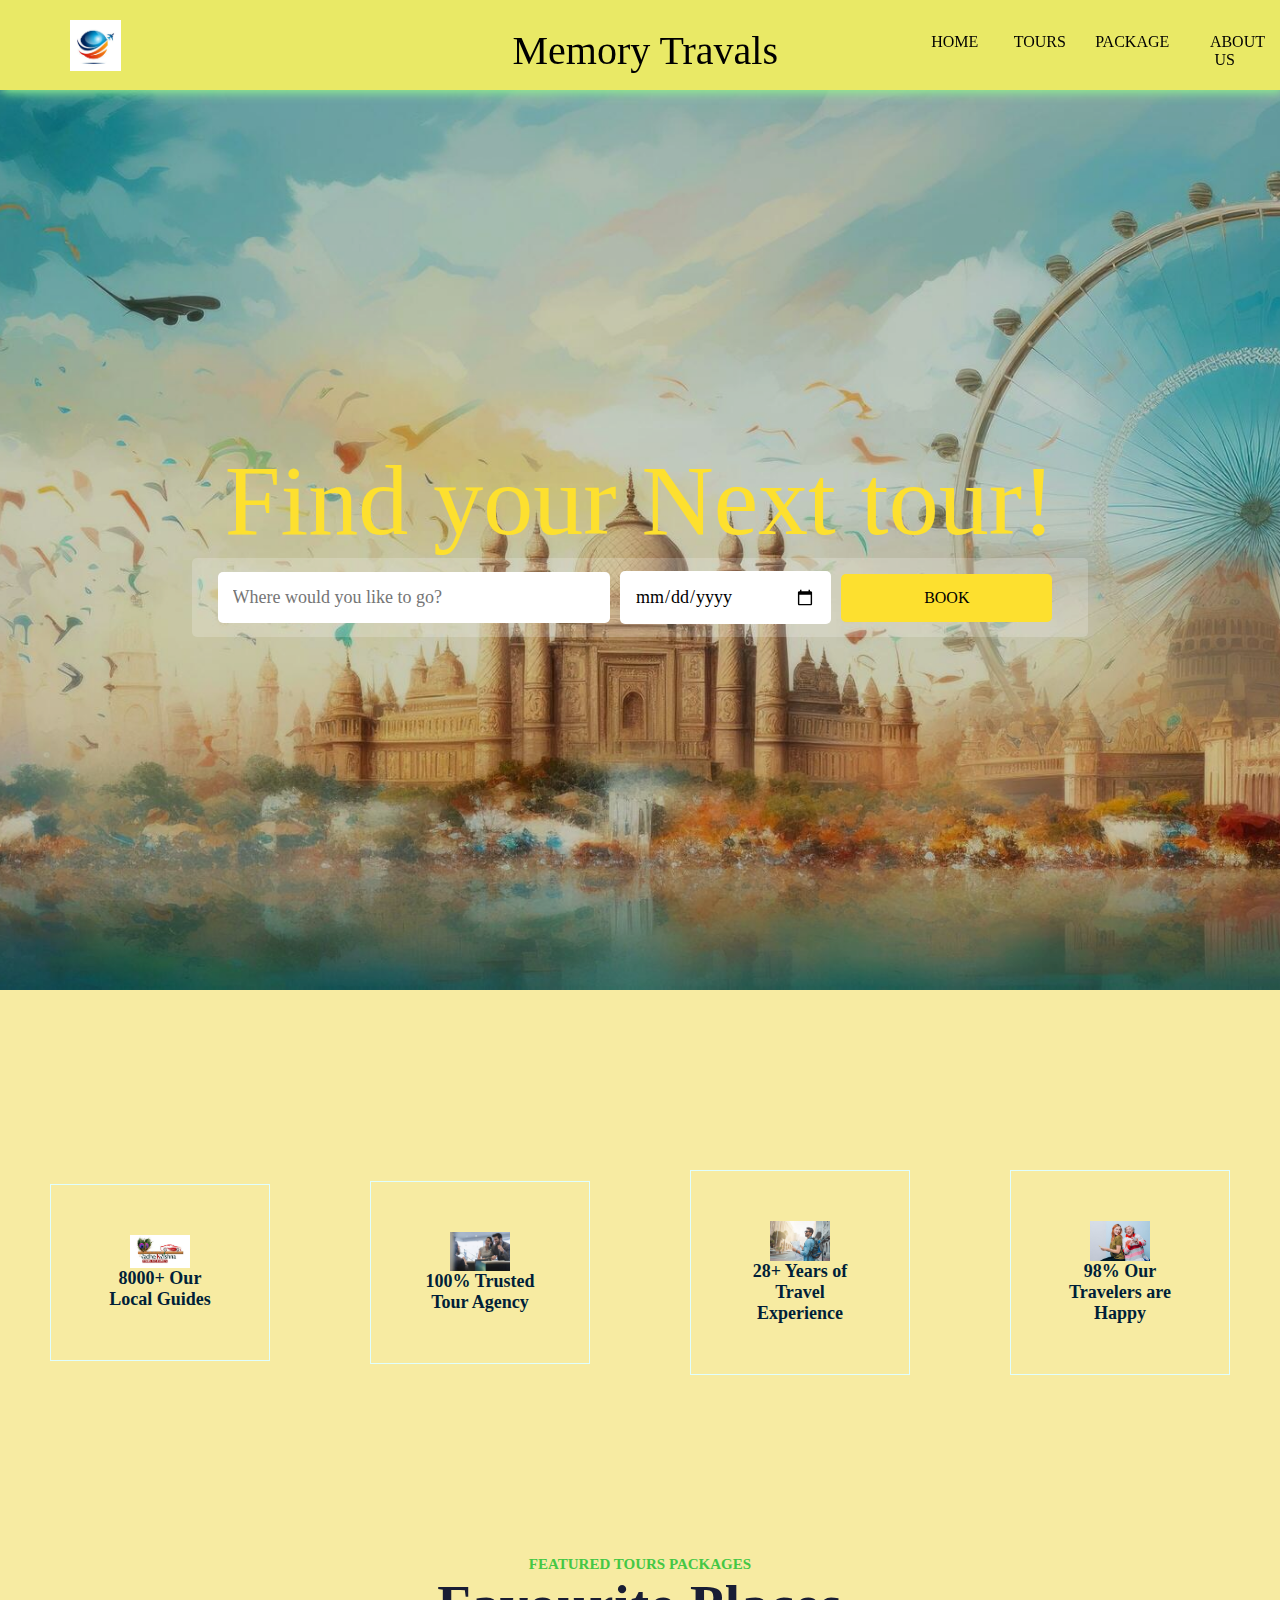
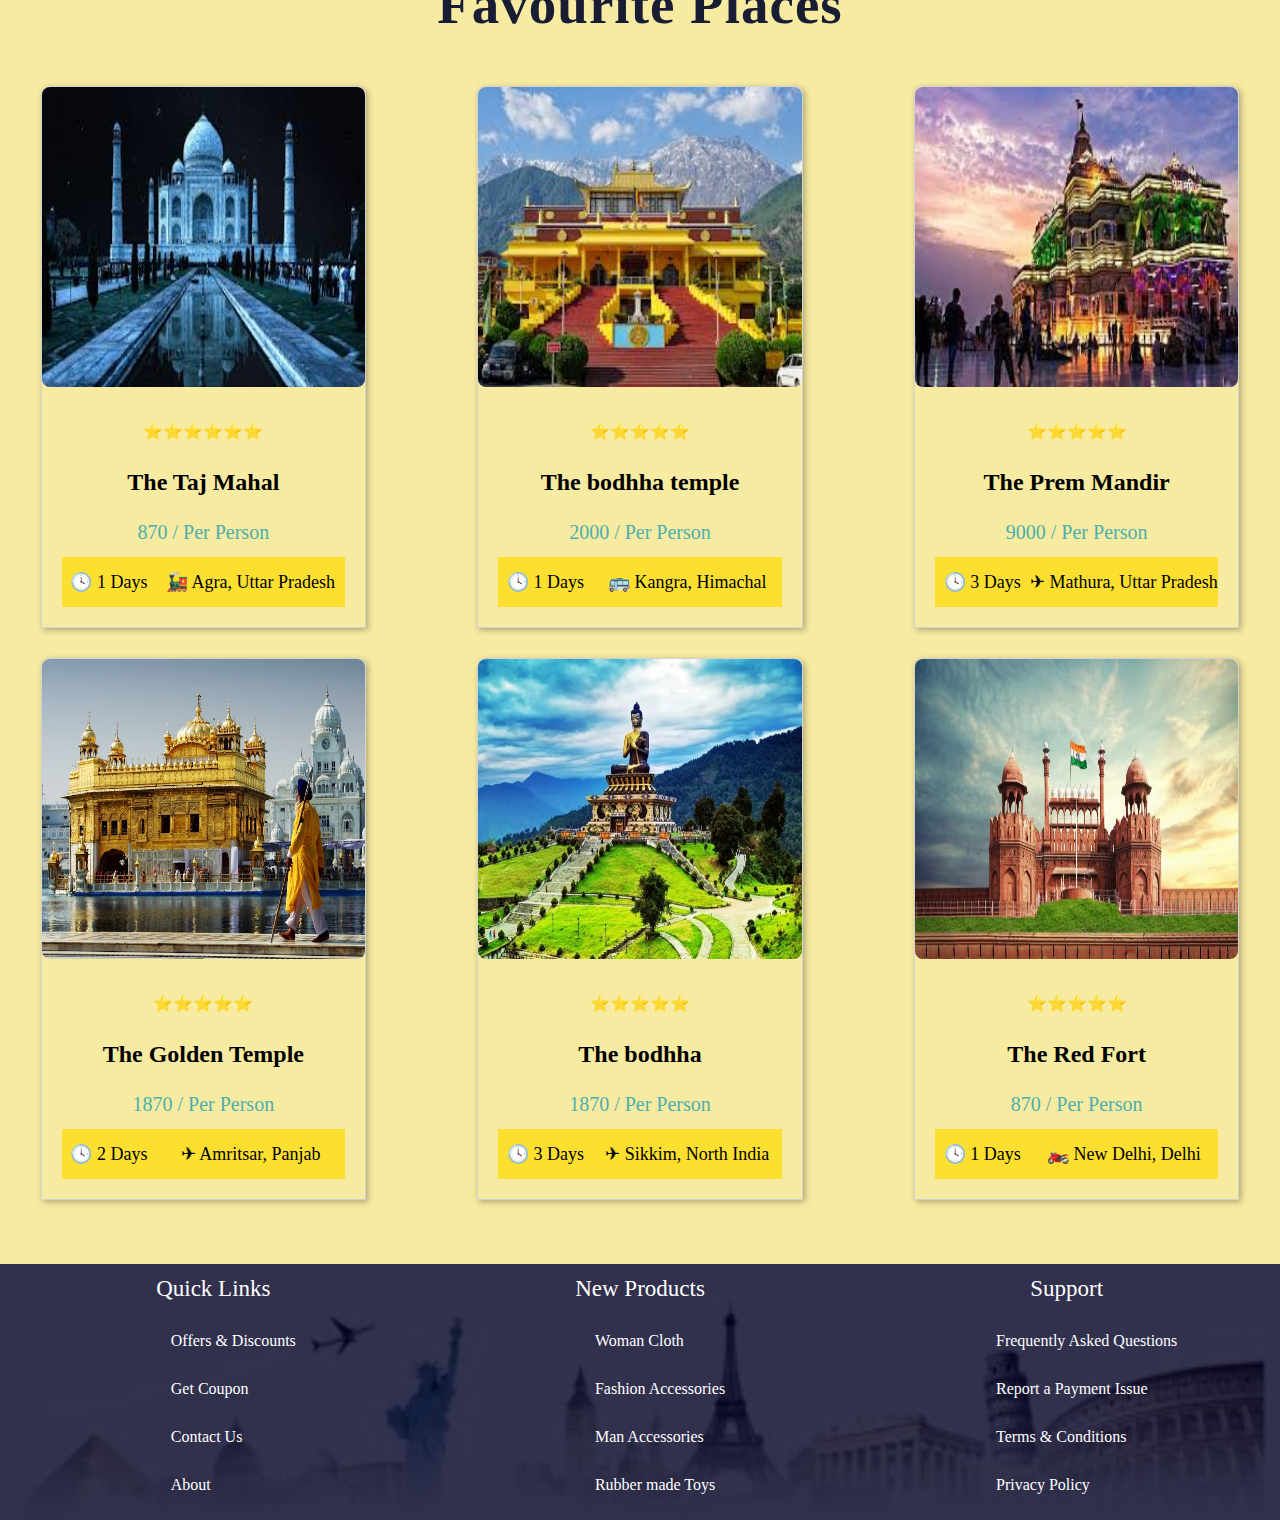
==== index.html @ 6c33234d "add new" ====
<!DOCTYPE html>
<html lang="en">

<head>
    <meta charset="UTF-8" />
    <meta http-equiv="X-UA-Compatible" content="IE=edge" />
    <meta name="viewport" content="width=device-width, initial-scale=1.0" />
    <link rel="stylesheet" href="style.css" />
    <link rel="icon" type="image/x-icon" href="images/download.jpeg">
    <title>Memory Travals</title>
</head>

<body>

    <body>

    <!------------- nav bar  -------------------->
        <section class="nav-bar">
            <div class="logo"><img src="images/download.jpeg" alt=""></div>
            <div class="logo">Memory Travals</div>
            <div class="menu">
            <ul>
                <li><a href="#">Home</a>
                <li><a href="#">Tours</a></li>
                <li><a href="#">package</a></li>
                <li><a href="#">About us</a></li>
            </ul>
            </div>

        </section>
        <!--===============Banner================-->
        <section class="banner">
            <div class="banner-text-item">
                <div class="banner-heading">
                    <h1>Find your Next tour!</h1>
                </div>
                <form class="form">
                    <input type="text" list="mylist" placeholder="Where would you like to go?">
                    <datalist id="mylist">
                        <option>Agra</option>
                        <option>Mathura</option>
                        <option>Delhi</option>
                        <option>Panjab</option>
                        <option>Himachal</option>
                        <option>Rajsthan</option>
                        <option>North-India</option>
                    </datalist>
                    <input type="date" class="date">
                    <a href="login.html" class="book">book</a>
                </form>
            </div>
        </section>

        <!--=========Services===============-->
        <section class="services">
            <div class="service-item">
                <img src="images/download (1).jpeg">
                <h2>8000+ Our Local Guides</h2>
            </div>
            <div class="service-item">
                <img src="images/images.jpeg">
                <h2>100% Trusted Tour Agency</h2>
            </div>
            <div class="service-item">
                <img src="images/theres-so-much-to-see.webp">
                <h2>28+ Years of Travel Experience</h2>
            </div>
            <div class="service-item">
                <img src="images/aiempatheticcx.jpg">
                <h2>98% Our Travelers are Happy</h2>
            </div>
        </section>
        <!--==============Places===================-->
        <section class="places">
            <div class="places-text">
                <small>FEATURED TOURS PACKAGES</small>
                <h2>Favourite Places</h2>
            </div>

            <div class="cards">
                <div class="card">
                    <div class="zoom-img">
                        <div class="img-card">
                            <img
                                src="images/download (3).jpeg">
                        </div>
                    </div>

                    <div class="text">
                        <span class="rating">⭐⭐⭐⭐⭐⭐</span>
                        <h2>The Taj Mahal</h2>
                        <p class="cost">870 / Per Person</p>
                        <div class="card-box">
                            <p class="time">🕓  1 Days</p>
                            <p class="location"> 🚂 Agra, Uttar Pradesh</p>
                        </div>
                    </div>

                </div>
                <div class="card">
                    <div class="zoom-img">
                        <div class="img-card">
                            <img src="images/download (4).jpeg">
                        </div>
                    </div>

                    <div class="text">
                        <span class="rating">⭐⭐⭐⭐⭐</span>
                        <h2>The bodhha temple</h2>
                        <p class="cost">2000 / Per Person</p>
                        <div class="card-box">
                            <p class="time">🕓 1 Days</p>
                            <p class="location">🚌 Kangra, Himachal</p>
                        </div>
                    </div>

                </div>
                <div class="card">
                    <div class="zoom-img">
                        <div class="img-card">
                            <img src="images/download (5).jpeg">
                        </div>
                    </div>

                    <div class="text">
                        <span class="rating">⭐⭐⭐⭐⭐</span>
                        <h2>The Prem  Mandir</h2>
                        <p class="cost">9000 / Per Person</p>
                        <div class="card-box">
                            <p class="time">🕓 3 Days</p>
                            <p class="location">✈ Mathura, Uttar Pradesh</p>
                        </div>
                    </div>

                </div>
                <div class="card">
                    <div class="zoom-img">
                        <div class="img-card">
                            <img
                                src="images/amritsar.jpg">
                        </div>
                    </div>

                    <div class="text">
                        <span class="rating">⭐⭐⭐⭐⭐</span>
                        <h2>The Golden Temple</h2>
                        <p class="cost">1870 / Per Person</p>
                        <div class="card-box">
                            <p class="time">🕓 2 Days</p>
                            <p class="location">✈ Amritsar, Panjab</p>
                        </div>
                    </div>

                </div>
                <div class="card">
                    <div class="zoom-img">
                        <div class="img-card">
                            <img src="images/North-East-Tourism.webp">
                        </div>
                    </div>

                    <div class="text">
                        <span class="rating">⭐⭐⭐⭐⭐</span>
                        <h2>The bodhha  </h2>
                        <p class="cost"> 1870 / Per Person</p>
                        <div class="card-box">
                            <p class="time">🕓 3 Days</p>
                            <p class="location">✈ Sikkim, North India</p>
                        </div>
                    </div>

                </div>
                <div class="card">
                    <div class="zoom-img">
                        <div class="img-card">
                            <img
                                src="images/m_activities_delhi_red_fort_l_341_817.avif">
                        </div>
                    </div>

                    <div class="text">
                        <span class="rating">⭐⭐⭐⭐⭐</span>
                        <h2>The Red Fort</h2>
                        <p class="cost">  870 / Per Person</p>
                        <div class="card-box">
                            <p class="time">🕓 1 Days</p>
                            <p class="location">🏍️  New Delhi, Delhi</p>
                        </div>
                    </div>
                </div>
            </div>
        </section>
        <!--===========Footer=================-->
        <div class="footer">
            <div class="links">
                <h3>Quick Links</h3>
                <ul>
                    <li>Offers & Discounts</li>
                    <li>Get Coupon</li>
                    <li>Contact Us</li>
                    <li>About</li>
                </ul>
            </div>
            <div class="links">
                <h3>New Products</h3>
                <ul>
                    <li>Woman Cloth</li>
                    <li>Fashion Accessories</li>
                    <li>Man Accessories</li>
                    <li>Rubber made Toys</li>
                </ul>
            </div>
            <div class="links">
                <h3>Support</h3>
                <ul>
                    <li>Frequently Asked Questions</li>
                    <li>Report a Payment Issue</li>
                    <li>Terms & Conditions</li>
                    <li>Privacy Policy</li>
                </ul>
            </div>
        </div>
    </body>

</html>
</body>

</html>
---- style.css ----
* {
  box-sizing: border-box;
  margin: 0;
}

body,
html {
  margin: 0;
  padding: 0;
  background-color: #f7eba2;
}

/*-----------Nav Bar-----------*/
.nav-bar {
  display: flex;
  flex-flow: row wrap;
  width: 100%;
  height: 90px;
  background-color:rgb(233, 233, 102);
  box-shadow: 3px 3px 10px lightgreen;
  align-items: center;
  justify-content: center;
  position: sticky;
  top: 0;
  z-index: 1;
}

.logo {
  flex: 1;
  font-size: 40px;
  padding: 20px;
  margin-left: 50px;
  justify-content: start;
}
.logo img{
    height:4vw;
}

.menu ul{
  flex: 1;
  display: flex;
  flex-flow: row wrap;
  justify-content: space-between;
}

.menu li {
  flex: 1;
  list-style-type: none;
  font-size: 16px;
  text-align: center;
}

.menu li a {
  text-decoration: none;
  color: #000;
  text-transform: uppercase;
  justify-content: space-between;
  padding-right: 2vw;
}

.menu li a:hover {
  color:red;
  text-decoration: none;
}

/*-----------Banner-----------*/
.banner {
  background-image: url("images/indian-holiday-background-free-photo.jpg");
  background-size: cover;
  background-repeat: no-repeat;
  background-position: center;
  /*overflow: hidden;*/
  width: 100%;
  height: 100vh;
  text-align: center;
  position: relative;
  display: flex;
  justify-content: center;
  align-items: center;
}

.banner::before {
  content: "";
  position: absolute;
  display: block;
  top: 0;
  left: 0;
  bottom: 0;
  right: 0;
  background-color: rgba(0, 0, 0, 0.2);
  /*background-size: 100%;*/
}

.banner-text-item {
  position: absolute;
  width: 100%;
  text-align: center;
  display: flex;
  flex-flow: column wrap;
  justify-content: center;
  align-items: center;
}

.banner-heading {
  flex: 1;
}

.banner-heading h1 {
  font-size: 100px;
  font-weight: normal;
  color: #fde02f;
  font-family: Satisfy;
}

.banner-text-item .form {
  flex: 1;
  display: flex;
  flex-flow: row wrap;
  justify-content: center;
  align-items: center;
  background-color: rgba(255, 255, 255, 0.2);
  border-radius: 5px;
  width: 70%;
  padding: 1% 2%;
}

.banner-text-item input,
.banner-text-item .date,
.banner-text-item .book {
  padding: 15px;
  margin-right: 10px;
  font-size: 18px;
  font-family: Roboto;
  border-radius: 5px;
  outline: 0;
  border: none;
}

.banner-text-item input {
  width: 50%;
  flex: 2;
}

.banner-text-item .date {
  width: 20%;
  flex: 1;
}

.banner-text-item .book {
  width: 20%;
  flex: 1;
}

.banner-text-item .book {
  text-decoration: none;
  color: #000;
  text-transform: uppercase;
  padding: 15px;
  cursor: pointer;
  background-color: #fde02f;
  font-size: 16px;
  font-weight: normal;
  font-family: "Barlow Condensed";
  width: 20%;
}

/*------------------Services----------------*/
.services {
  display: flex;
  flex-flow: row;
  align-items: center;
  justify-content: center;
}

.service-item {
  flex: 1;
   padding: 50px 10px;
  border: lightcyan solid 1px;
  text-align: center;
  margin: 180px 50px;
  transition: all 1s;
  display: flex;
  flex-flow: column;
  align-items: center;
  justify-content: center;
}
.service-item img{
    height: 50%;
    width: 80%;
}

.service-item:hover {
  box-shadow: 3px 3px 20px lightsteelblue;
}

.service-item h2 {
  font-family: Barlow Condensed;
  font-size: 18px;
  width: 120px;
  color: #001f38;
  flex: 1;
}

.service-item img {
  width: 60px;
  height: 60px;
  flex: 1;
}
.servces-text{
  text-align: center;
  margin-bottom:50px;
}
.servces-text small {
  font-family: Roboto;
  color: rgb(68, 199, 68);
  font-size: 15px;
  font-weight: bolder;
}

.services-text h2 {
  font-family: Barlow Condensed;
  font-size: 55px;
  color: #191d34;
  letter-spacing: 1px;
}

/*------Places----------*/
.places{
padding-bottom: 5vw;
}
.places-text {
  text-align: center;
  margin-bottom: 50px;
  
}

.places-text small {
  font-family: Roboto;
  color: rgb(68, 199, 68);
  font-size: 15px;
  font-weight: bolder;
}

.places-text h2 {
  font-family: Barlow Condensed;
  font-size: 55px;
  color: #191d34;
  letter-spacing: 1px;
}

.cards {
  display: grid;
  grid-template-columns: repeat(3, 1fr);
  grid-template-rows: repeat(2, 1fr);
  grid-gap: 30px;
  align-items: center;
  justify-items: center;
  text-align: center;
}

.card {
  border: 1px solid lightgray;
  box-shadow: 2px 2px 6px 0 rgba(0, 0, 0, 0.3);
  border-top-left-radius: 8px;
  border-top-right-radius: 8px;
  width: 80%;
  height: auto;
}

.card img {
  max-width: 100%;
  height: 300px;
  border-radius: 8px;
  cursor: pointer;
}

.cards .text {
  padding: 20px;
  font-family: Barlow Condensed;
  line-height: 50px;
}

.cards .card-box {
  display: flex;
  flex-flow: row;
  background-color: #fde02f;
  font-size: 18px;
  font-family: Roboto;
  align-items: center;
  justify-content: center;
  text-align: center;
}

.cards .time {
  flex: 1;
}

.cards .location {
  flex: 2;
}

.cards .cost {
  color: #4cafad;
  font-size: 20px;
}

/*------------Zoom in Photos--------------*/
.zoom-img {
  float: left;
  position: relative;
  width: 100%;
  height: 320px;
  overflow: hidden;
}

.zoom-img .img-card {
  position: absolute;
  overflow: hidden;
}

.img-card img {
  -webkit-transition: 0.8s ease;
  transition: 0.8s ease;
}

.card:hover
  {
    box-shadow: 3px 3px 20px lightsteelblue;
  transform: scale(1.05);
}

/*---------------Footer----------*/
.footer {
  background-image: url("images/download\ \(6\).jpeg");
  background-size: cover;
  background-repeat: no-repeat;
  background-position: center;
  width: 100%;
  height: 20vw;
  position: relative;
  display: flex;
  flex-flow: row wrap;
  justify-content: center;
  align-items: center;
}

.footer::before {
  position: absolute;
  content: "";
  display: block;
  background-color: rgba(0, 0, 36, 0.8);
  top: 0;
  left: 0;
  bottom: 0;
  right: 0;
}

.footer .links {
  position: relative;
  color: #fff;
  flex: 1;
  display: flex;
  flex-flow: column;
  justify-content: center;
  align-items: center;
}

.links ul {
  list-style-type: none;
}

.links h3 {
  font-family: Barlow Condensed;
  font-weight: normal;
  font-size: 23px;
  margin-bottom: 15px;
}

.links li {
  font-family: Roboto;
  cursor: pointer;
  padding: 15px 0;
}

.links li:hover {
  color: #ffa801;
}
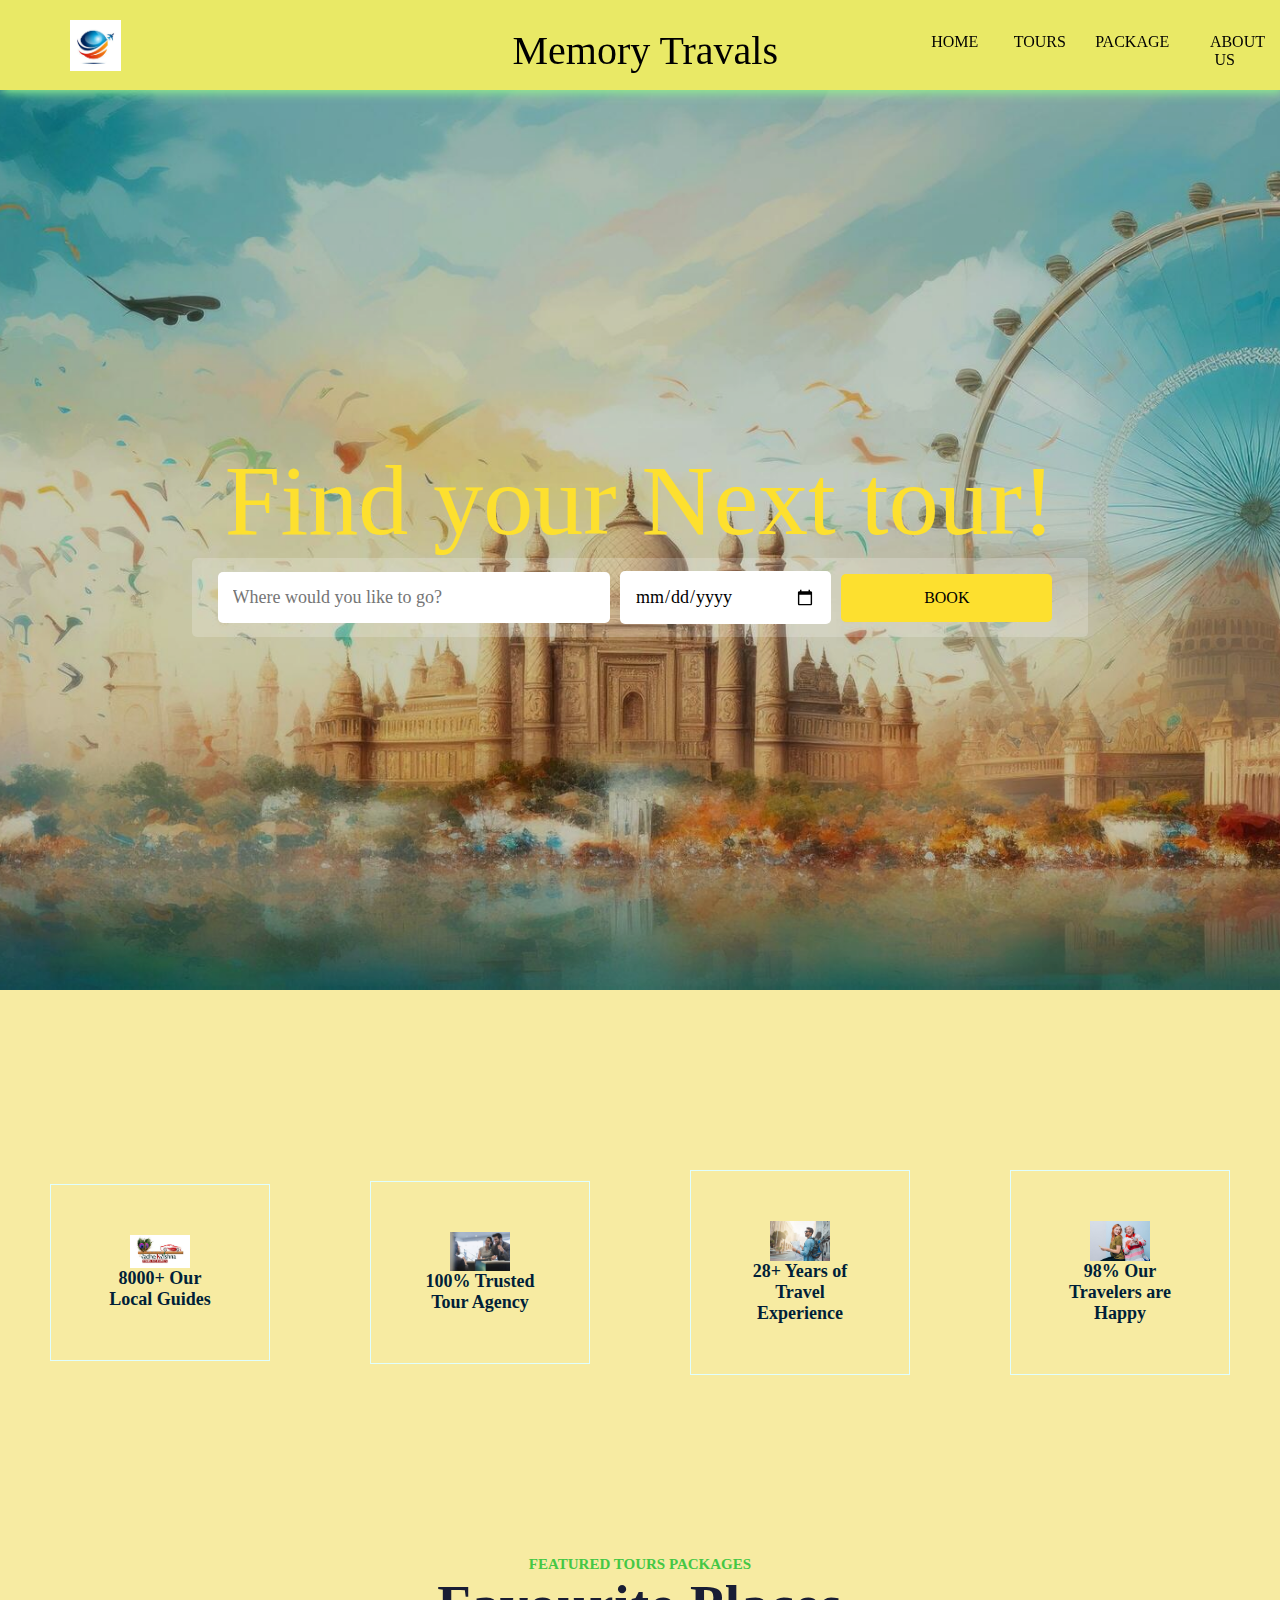
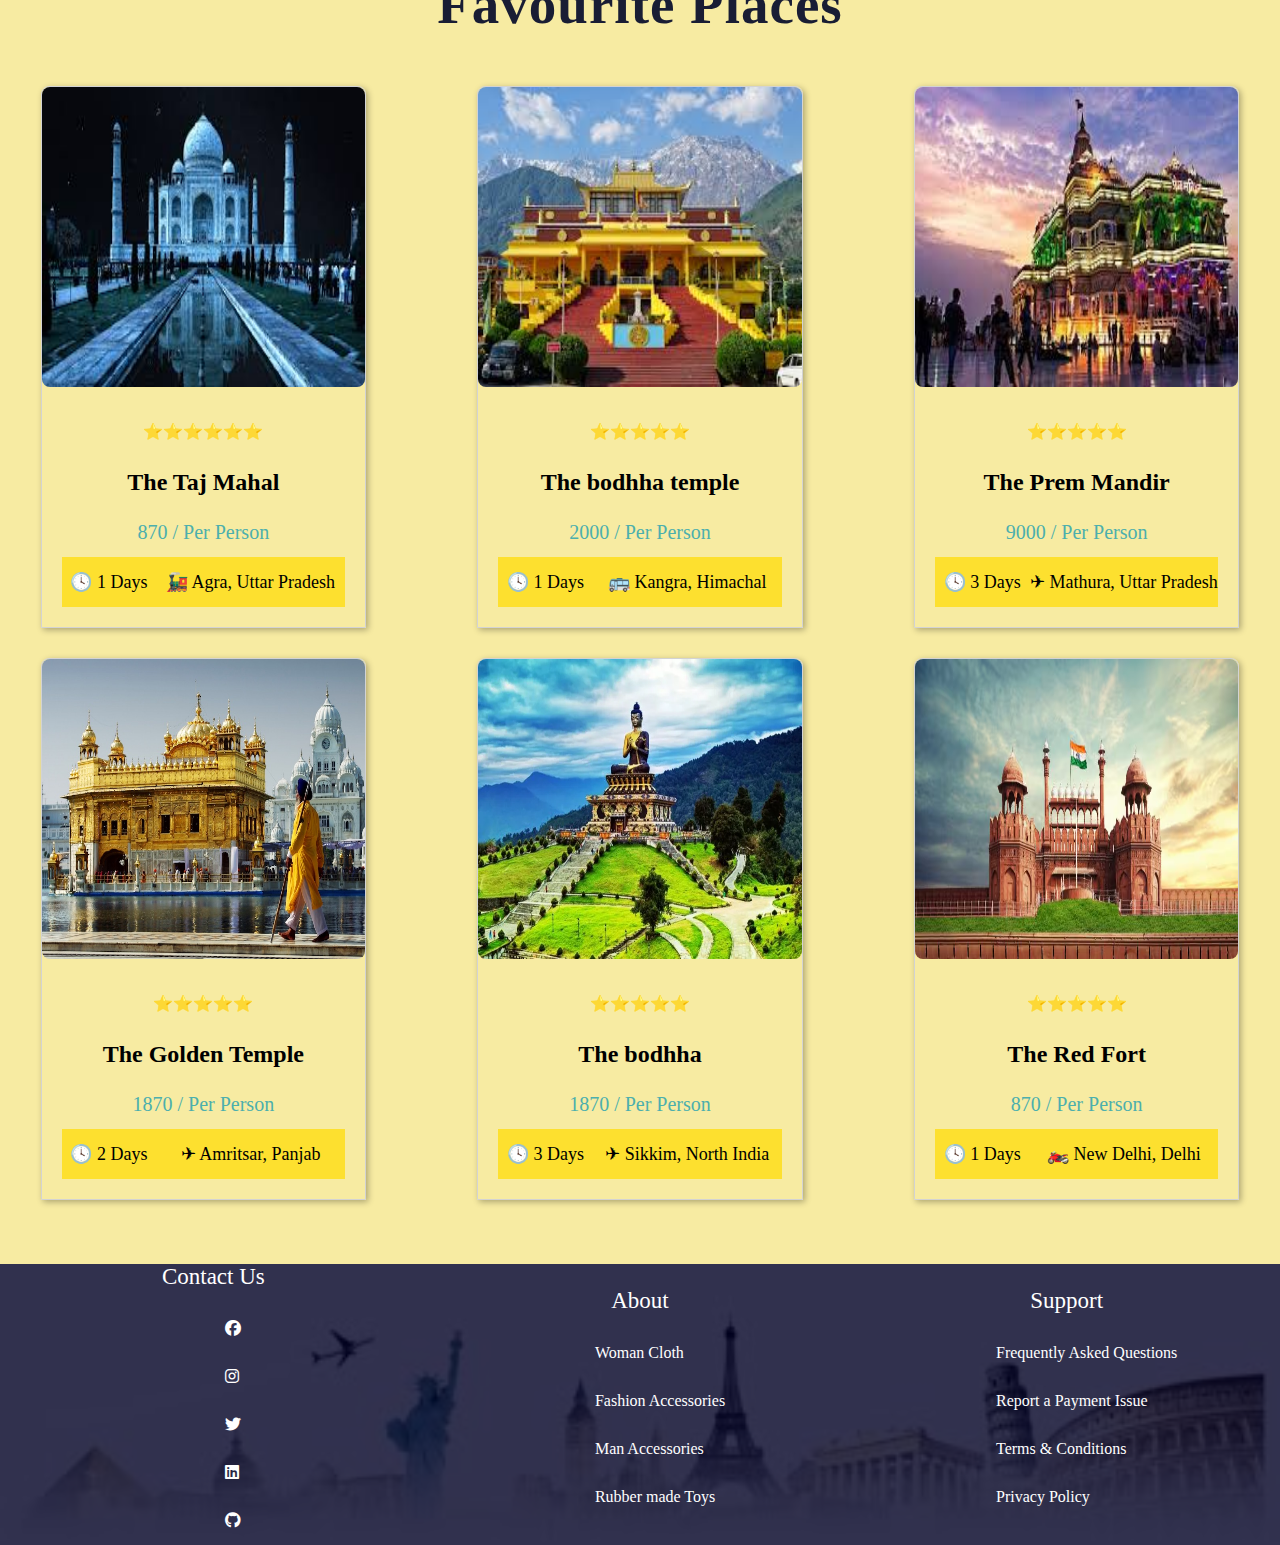
==== commit 29ab1bcd: "do responcive" ====
--- a/index.html
+++ b/index.html
@@ -7,6 +7,7 @@
     <meta name="viewport" content="width=device-width, initial-scale=1.0" />
     <link rel="stylesheet" href="style.css" />
     <link rel="icon" type="image/x-icon" href="images/download.jpeg">
+    <link rel="stylesheet" href="https://cdnjs.cloudflare.com/ajax/libs/font-awesome/6.7.2/css/all.min.css" integrity="sha512-Evv84Mr4kqVGRNSgIGL/F/aIDqQb7xQ2vcrdIwxfjThSH8CSR7PBEakCr51Ck+w+/U6swU2Im1vVX0SVk9ABhg==" crossorigin="anonymous" referrerpolicy="no-referrer" />
     <title>Memory Travals</title>
 </head>
 
@@ -193,16 +194,17 @@
         <!--===========Footer=================-->
         <div class="footer">
             <div class="links">
-                <h3>Quick Links</h3>
-                <ul>
-                    <li>Offers & Discounts</li>
-                    <li>Get Coupon</li>
-                    <li>Contact Us</li>
-                    <li>About</li>
+                <h3>Contact Us</h3>
+                <ul class="tags">
+                  <li><i class="fa-brands fa-facebook"></i></li>
+                    <li><i class="fa-brands fa-instagram"></i></li>
+                    <li><i class="fa-brands fa-twitter"></i></li>
+                    <li><i class="fa-brands fa-linkedin"></i></li>
+                    <li><i class="fa-brands fa-github"></i></li>
                 </ul>
             </div>
             <div class="links">
-                <h3>New Products</h3>
+                <h3>About</h3>
                 <ul>
                     <li>Woman Cloth</li>
                     <li>Fashion Accessories</li>
--- a/style.css
+++ b/style.css
@@ -336,7 +336,7 @@
   background-repeat: no-repeat;
   background-position: center;
   width: 100%;
-  height: 20vw;
+  height: 100%`;
   position: relative;
   display: flex;
   flex-flow: row wrap;
@@ -384,4 +384,117 @@
 
 .links li:hover {
   color: #ffa801;
-}+}
+/* Navbar adjustments for smaller screens */
+@media (max-width: 768px) {
+  .nav-bar {
+    flex-direction: column;
+    height: auto;
+  }
+
+  .logo {
+    font-size: 30px;
+    margin-left: 0;
+  }
+
+  .menu ul {
+    flex-direction: column;
+    align-items: center;
+    padding: 10px 0;
+  }
+
+  .menu li {
+    font-size: 18px;
+    padding: 10px 0;
+  }
+
+  .menu li a {
+    font-size: 16px;
+  }
+
+  .menu li a:hover {
+    color: red;
+  }
+}
+
+/* Mobile styles for the banner */
+@media (max-width: 768px) {
+  .banner-heading h1 {
+    font-size: 60px;
+  }
+
+  .banner-text-item .form {
+    width: 90%;
+    flex-direction: column;
+    padding: 20px;
+  }
+
+  .banner-text-item input,
+  .banner-text-item .date,
+  .banner-text-item .book {
+    width: 100%;
+    margin: 5px 0;
+  }
+
+  .banner-text-item .book {
+    width: auto;
+    padding: 12px;
+  }
+}
+
+@media (max-width: 768px) {
+  .services {
+    flex-direction: column;
+    align-items: center;
+  }
+
+  .service-item {
+    width: 90%;
+    margin: 20px 0;
+    padding: 30px 15px;
+  }
+
+  .service-item h2 {
+    font-size: 18px;
+  }
+
+  .service-item img {
+    width: 50px;
+    height: 50px;
+  }
+}
+
+@media (max-width: 768px) {
+  .cards {
+    grid-template-columns: 1fr;
+    grid-template-rows: auto;
+  }
+
+  .card {
+    width: 90%;
+    margin: 10px auto;
+  }
+
+  .card img {
+    height: 250px;
+  }
+
+  .cards .text {
+    font-size: 16px;
+  }
+
+  .cards .cost {
+    font-size: 18px;
+  }
+}
+
+@media (max-width: 768px) {
+  .zoom-img {
+    height: 200px;
+  }
+
+  .zoom-img .img-card img {
+    width: 100%;
+    height: 100%;
+  }
+}
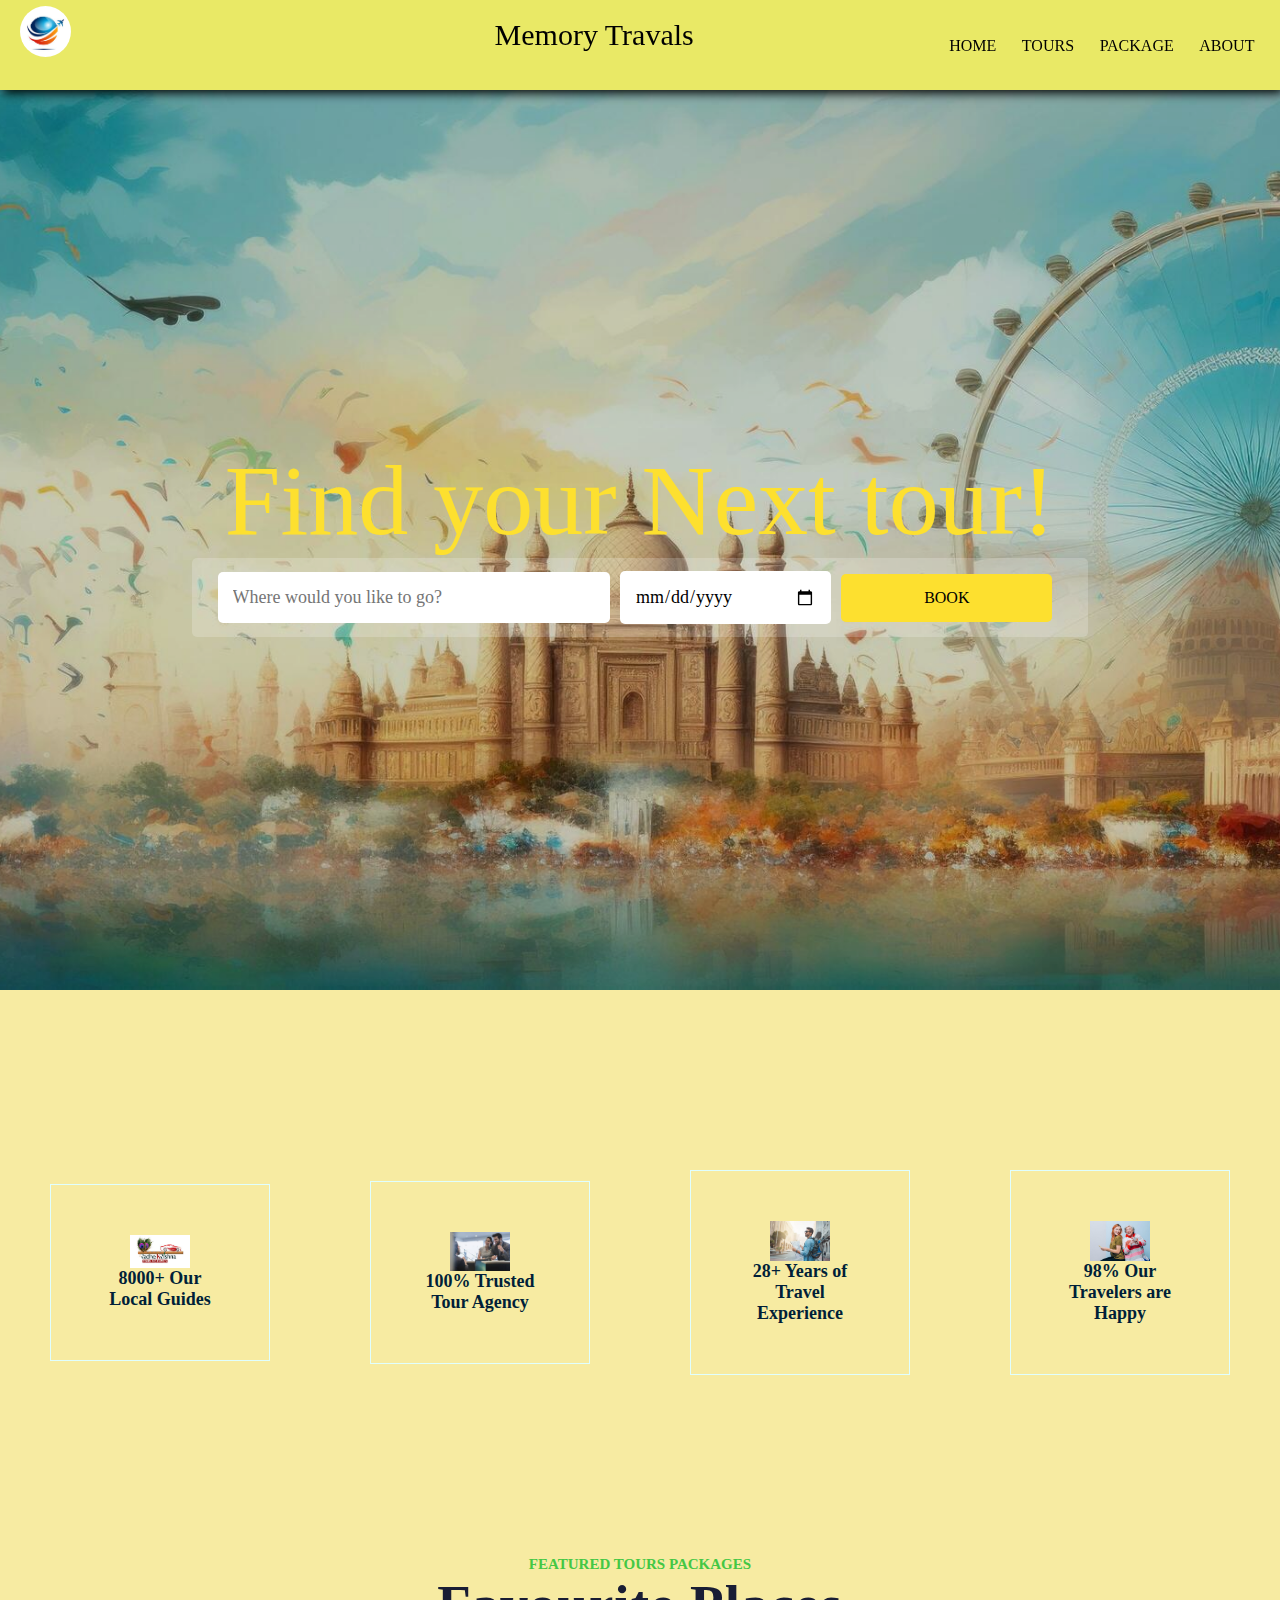
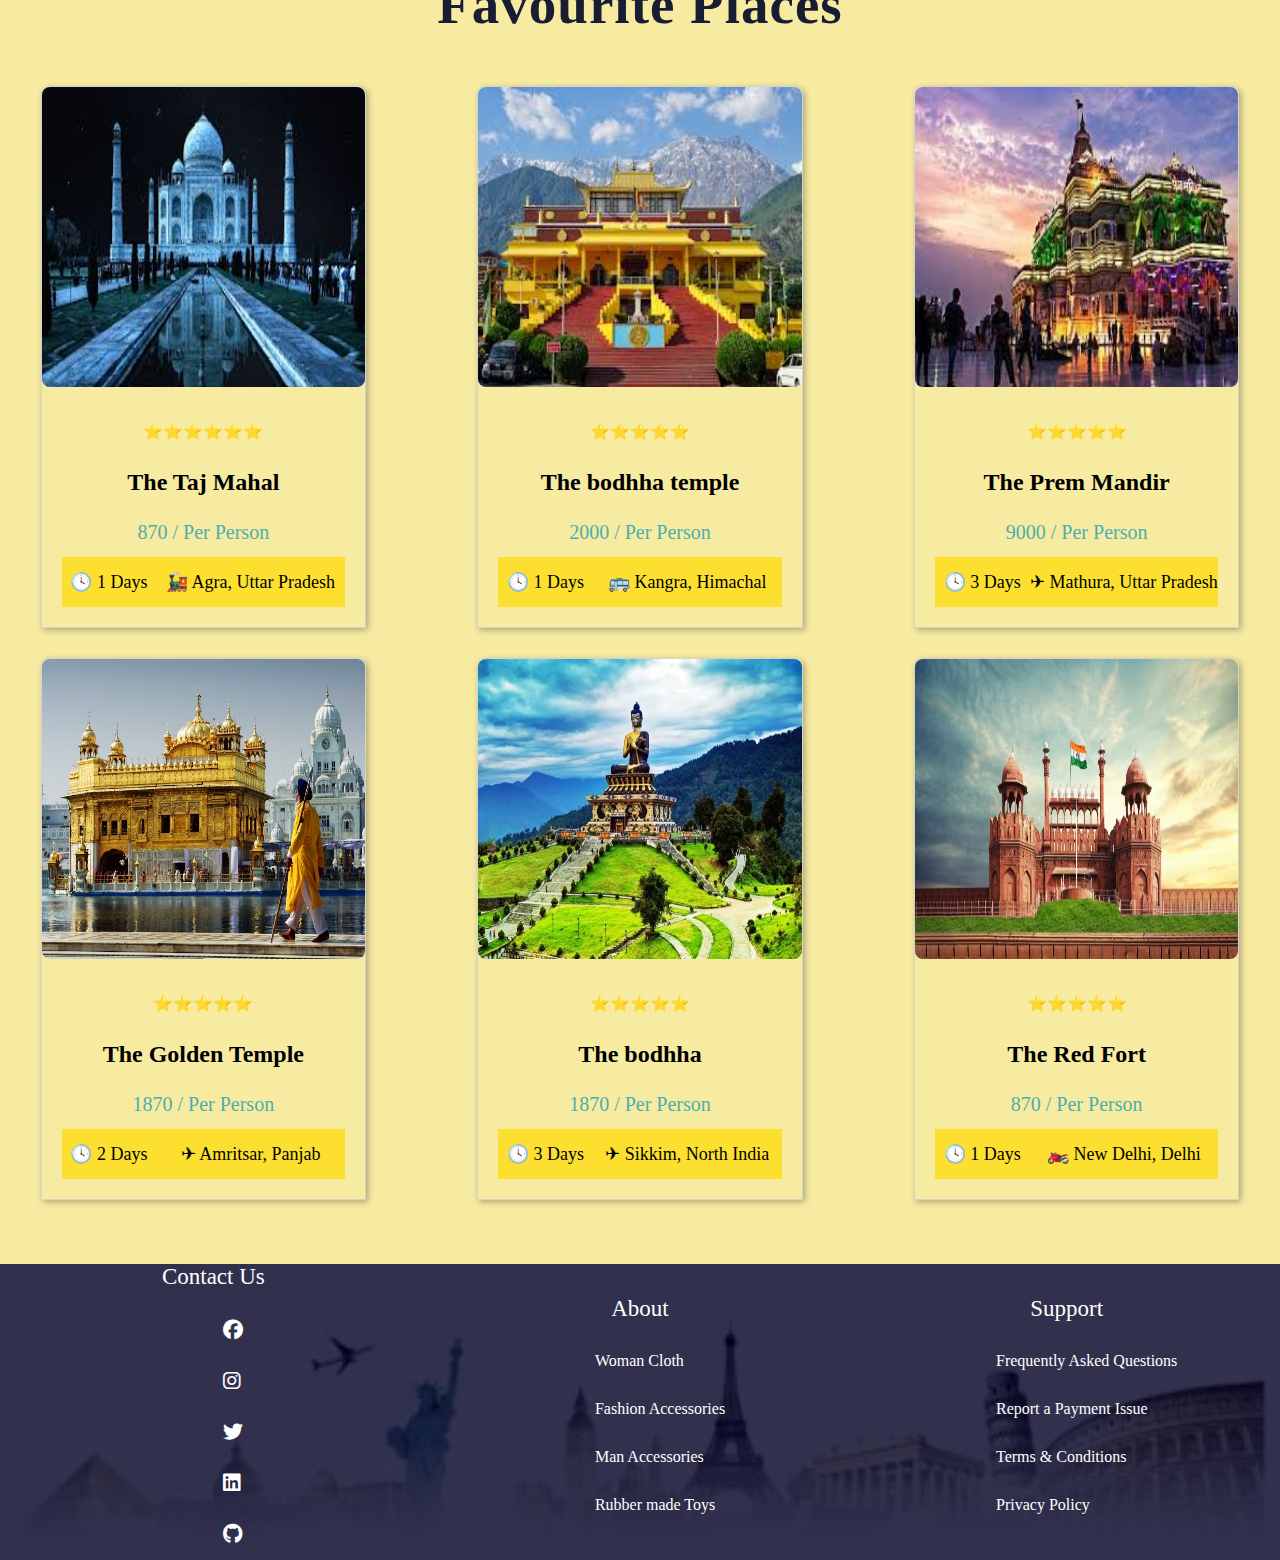
==== commit a2de191e: "add" ====
--- a/index.html
+++ b/index.html
@@ -24,7 +24,7 @@
                 <li><a href="#">Home</a>
                 <li><a href="#">Tours</a></li>
                 <li><a href="#">package</a></li>
-                <li><a href="#">About us</a></li>
+                <li><a href="#">About </a></li>
             </ul>
             </div>
 
--- a/style.css
+++ b/style.css
@@ -17,7 +17,7 @@
   width: 100%;
   height: 90px;
   background-color:rgb(233, 233, 102);
-  box-shadow: 3px 3px 10px lightgreen;
+  box-shadow: 3px 3px 10px  black;
   align-items: center;
   justify-content: center;
   position: sticky;
@@ -34,6 +34,8 @@
 }
 .logo img{
     height:4vw;
+    border-radius:50%;
+    font-size: 40px;
 }
 
 .menu ul{
@@ -43,7 +45,9 @@
   justify-content: space-between;
 }
 
-.menu li {
+
+
+.menu li  {
   flex: 1;
   list-style-type: none;
   font-size: 16px;
@@ -60,7 +64,7 @@
 
 .menu li a:hover {
   color:red;
-  text-decoration: none;
+  transform: scale(1.3);
 }
 
 /*-----------Banner-----------*/
@@ -191,6 +195,7 @@
 
 .service-item:hover {
   box-shadow: 3px 3px 20px lightsteelblue;
+  transform: scale(1.4);
 }
 
 .service-item h2 {
@@ -336,7 +341,7 @@
   background-repeat: no-repeat;
   background-position: center;
   width: 100%;
-  height: 100%`;
+  height: 100%;
   position: relative;
   display: flex;
   flex-flow: row wrap;
@@ -381,25 +386,34 @@
   cursor: pointer;
   padding: 15px 0;
 }
+.links i{
+  font-size: 20px;
+  display: flex;
+  display: inline;
+}
 
 .links li:hover {
   color: #ffa801;
-}
+  transform: scale(1.4);
+}
+
 /* Navbar adjustments for smaller screens */
 @media (max-width: 768px) {
   .nav-bar {
     flex-direction: column;
-    height: auto;
+    height:auto ;
   }
 
   .logo {
     font-size: 30px;
-    margin-left: 0;
+    margin: 0;
+    padding-top: 0;
   }
 
   .menu ul {
-    flex-direction: column;
+    flex-direction: row;
     align-items: center;
+    justify-content: space-between;
     padding: 10px 0;
   }
 
@@ -410,17 +424,19 @@
 
   .menu li a {
     font-size: 16px;
+    padding: 10px;
   }
 
   .menu li a:hover {
     color: red;
-  }
-}
-
-/* Mobile styles for the banner */
+    transform:scale(1.3);
+  }
+}
+
 @media (max-width: 768px) {
   .banner-heading h1 {
     font-size: 60px;
+    border-bottom: #000;
   }
 
   .banner-text-item .form {
@@ -456,6 +472,7 @@
 
   .service-item h2 {
     font-size: 18px;
+    border: #000;
   }
 
   .service-item img {
@@ -498,3 +515,56 @@
     height: 100%;
   }
 }
+@media (min-width:1021px)
+{
+  *{
+    scroll-behavior:smooth ;
+  }
+  .nav-bar {
+    display: sticky;
+    top:0;
+    z-index: 1;
+    flex-direction: column;
+    height:auto ;
+  }
+
+  .logo {
+    font-size: 30px;
+    margin: 0;
+    padding-top: 0;
+  }
+
+  .menu ul {
+    flex-direction: row;
+    align-items: center;
+    padding: 10px 0;
+  }
+
+  .menu li {
+    font-size: 18px;
+    padding: 10px 0;
+  }
+
+  .menu li a {
+    font-size: 16px;
+  }
+
+  .menu li a:hover {
+    color: red;
+  }
+}
+@media (min-width:1030px){
+  .nav-bar {
+    display: flex;
+    flex-flow: row wrap;
+    width: 100%;
+    height: 90px;
+    background-color:rgb(233, 233, 102);
+    box-shadow: 3px 3px 10px  black;
+    align-items: center;
+    justify-content: center;
+    position: sticky;
+    top: 0;
+    z-index: 1;
+  }
+}